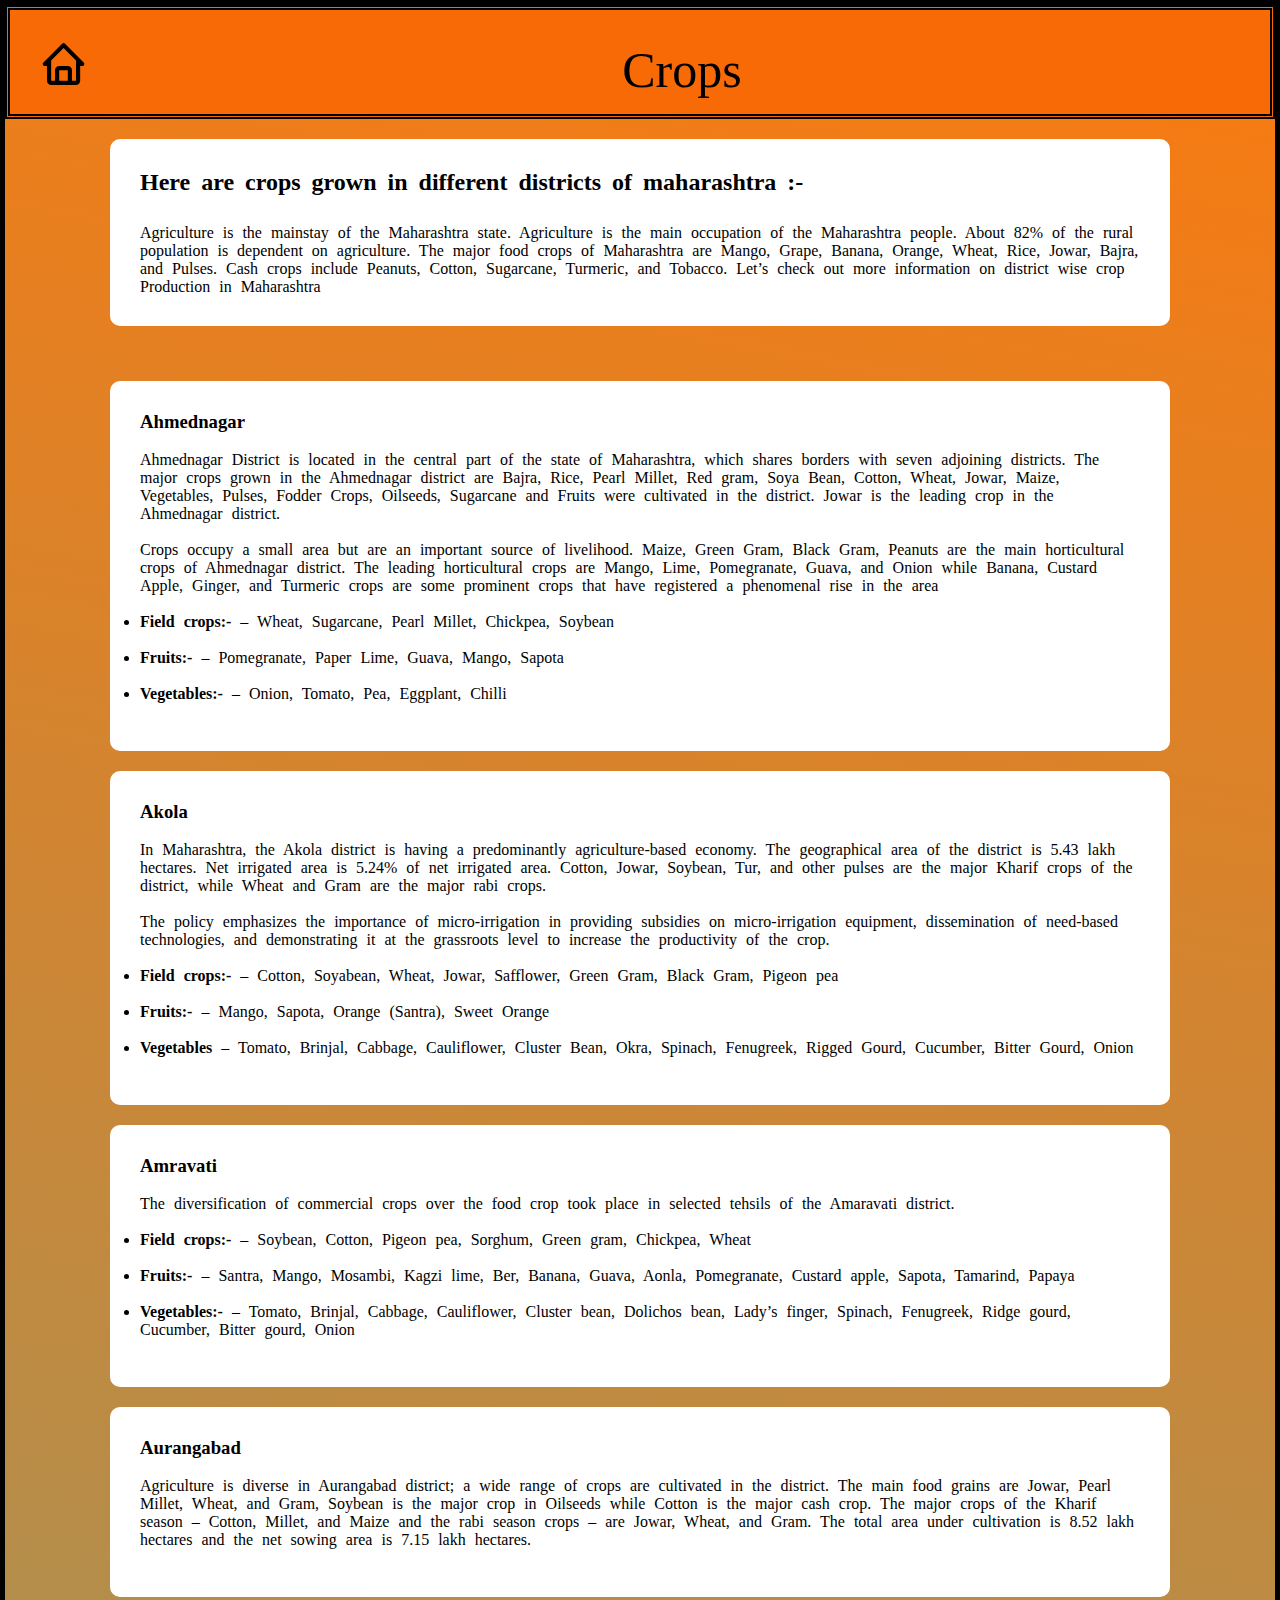
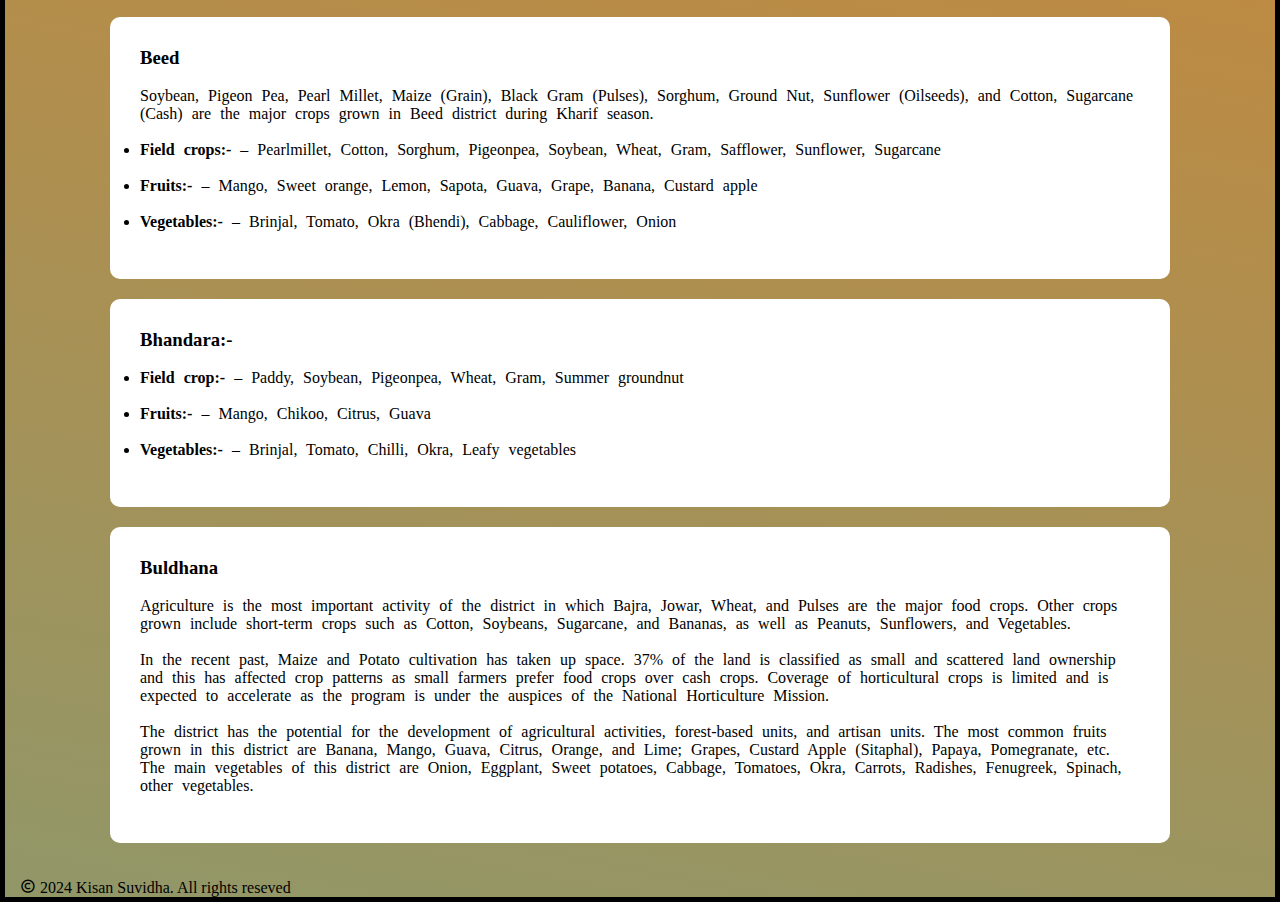
==== crops.html @ e98de5cc "Add files via upload" ====
<!DOCTYPE html>
<html lang="en">
<head>
    <meta charset="UTF-8">
    <meta name="viewport" content="width=device-width, initial-scale=1.0">
    <title>Crops Info</title>
    <link href='https://unpkg.com/boxicons@2.1.4/css/boxicons.min.css' rel='stylesheet'>
    <style>
        *{
            color: black;
            font-family: georgia, serif;
            margin: 0%;
        }
        body {
            background: linear-gradient(191deg, rgba(2,0,36,1) 0%, rgba(250,122,16,1) 0%, rgba(145,151,104,1) 100%, rgba(0,212,255,1) 100%);
            border: 5px solid black;
        }
        header {
            display: flex;
            height: 80px;
            background-color: rgb(247, 106, 6);
            text-align: center;
            font-size: 50px;
            padding: 12px;
            border: 5px double black;
        }
        .header-text {
            width: 50%;
            margin: auto;
        }
        .border {
            border: 2px solid transparent;
        }
        .border:hover {
            border-color: white;
        }
        div {
            padding: 15px 15px 0px 15px ;
        } 
        h2 {
            padding-bottom: 10px;
        }
        .crop-info{
            word-spacing: 5px;
            padding: 30px;
            margin: 20px auto;
            max-width: 1000px;
            background-color: white;
            border-radius: 10px;
        }
        section {
            word-spacing: 5px;
            padding: 30px;
            margin: 20px auto;
            max-width: 1000px;
            background-color: white;
            border-radius: 10px;
        }
    </style>
</head>
<body>
    <header>
        <div class="home-img border">
            <a href="index.html" style="text-align: left;"><i class='bx bx-home'></i></a>
        </div>
        <div class="header-text">
            Crops
        </div>
    </header>
    <div class="crop-info">
        <h2> Here are crops grown in different districts of maharashtra :-</h2><br>
        <p>
            Agriculture is the mainstay of the Maharashtra state. Agriculture is the main occupation of the Maharashtra people. About 82% of the rural population is dependent on agriculture. The major food crops of Maharashtra are Mango, Grape, Banana, Orange, Wheat, Rice, Jowar, Bajra, and Pulses. Cash crops include Peanuts, Cotton, Sugarcane, Turmeric, and Tobacco.&nbsp;Let’s check out more information on district&nbsp;wise crop Production in Maharashtra
        </p>
    </div>

    <div class="dist">
        <section id="dist1">
            
            <h3>Ahmednagar</h3>
            <br>
            <p>
                Ahmednagar District is located in the central part of the state of Maharashtra, which shares borders with seven adjoining districts. The major crops grown in the Ahmednagar district are Bajra, Rice, Pearl Millet, Red gram, Soya Bean, Cotton, Wheat, Jowar, Maize, Vegetables, Pulses, Fodder Crops, Oilseeds, Sugarcane and Fruits were cultivated in the district. Jowar is the leading crop in the Ahmednagar district. <br><br>
                Crops occupy a small area but are an important source of livelihood. Maize, Green Gram, Black Gram, Peanuts are the main horticultural crops of Ahmednagar district. The leading horticultural crops are Mango, Lime, Pomegranate, Guava, and Onion while Banana, Custard Apple, Ginger, and Turmeric crops are some prominent crops that have registered a phenomenal rise in the area
            </p><br>
            <li>
                <strong>Field crops:-</strong>
                – Wheat, Sugarcane, Pearl Millet, Chickpea, Soybean&nbsp;
            </li><br>
            <li>
                 <strong>Fruits:-</strong>
                – Pomegranate, Paper Lime, Guava, Mango, Sapota 
            </li><br>
            <li>
                <strong>Vegetables:-</strong>
                – Onion, Tomato, Pea, Eggplant, Chilli
            </li><br>
        
        </section>
                
            
        <section id="dist2">
            <h3>Akola</h3>
            <br>
            <p>
                In Maharashtra, the Akola district is having a predominantly agriculture-based economy. The geographical area of ​​the district is 5.43 lakh hectares. Net irrigated area is 5.24% of net irrigated area. Cotton, Jowar, Soybean, Tur, and other pulses are the major Kharif crops of the district, while Wheat and Gram are the major rabi crops. <br><br>
                The policy emphasizes the importance of micro-irrigation in providing subsidies on micro-irrigation equipment, dissemination of need-based technologies, and demonstrating it at the grassroots level to increase the productivity of the crop. 
            </p><br>
            <li>
                <strong>Field crops:-</strong>
                – Cotton, Soyabean, Wheat, Jowar, Safflower, Green Gram, Black Gram, Pigeon pea
            </li><br>
            <li>
                <strong>Fruits:-</strong>
                – Mango, Sapota, Orange (Santra), Sweet Orange 
            </li><br>
            <li>
                <strong>Vegetables</strong>
                – Tomato, Brinjal, Cabbage, Cauliflower, Cluster Bean, Okra, Spinach, Fenugreek, Rigged Gourd, Cucumber, Bitter Gourd, Onion
            </li><br>

        </section>

        <section id="dist3">
            <h3>Amravati</h3>
            <br>
            <p>
                The diversification of commercial crops over the food crop took place in selected tehsils of the Amaravati district.&nbsp;
            </p><br>
            <li>
                <strong>Field  crops:-</strong>
                – Soybean, Cotton, Pigeon pea, Sorghum, Green gram, Chickpea, Wheat
            </li><br>
            <li>
                <strong>Fruits:-</strong>
                – Santra, Mango, Mosambi, Kagzi lime, Ber, Banana, Guava, Aonla, Pomegranate, Custard apple, Sapota, Tamarind, Papaya
            </li><br>
            <li>
                <strong>Vegetables:-</strong>
                – Tomato, Brinjal, Cabbage, Cauliflower, Cluster bean, Dolichos bean, Lady’s finger, Spinach, Fenugreek, Ridge gourd, Cucumber, Bitter gourd, Onion&nbsp;
            </li><br>

        </section>

        <section id="dist4">
            <h3>Aurangabad</h3>
            <br>
            <p>
                Agriculture is diverse in Aurangabad district; a wide range of crops are cultivated in the district. The main food grains are Jowar, Pearl Millet, Wheat, and Gram, Soybean is the major crop in Oilseeds while Cotton is the major cash crop. The major crops of the Kharif season – Cotton, Millet, and Maize and the rabi season crops – are Jowar, Wheat, and Gram. The total area under cultivation is 8.52 lakh hectares and the net sowing area is 7.15 lakh hectares.&nbsp;
            </p><br>

        </section>

        <section id="dist5">
            <h3>Beed</h3>
            <br>
            <p>
                Soybean, Pigeon Pea, Pearl Millet, Maize (Grain), Black Gram (Pulses), Sorghum, Ground Nut, Sunflower (Oilseeds), and Cotton, Sugarcane (Cash) are the major crops grown in Beed district during Kharif season.
            </p><br>
            <li>
                <strong>Field crops:-</strong>
                – Pearlmillet, Cotton, Sorghum, Pigeonpea, Soybean, Wheat, Gram, Safflower, Sunflower, Sugarcane
            </li><br>
            <li>
                <strong>Fruits:-</strong>
                – Mango, Sweet orange, Lemon, Sapota, Guava, Grape, Banana, Custard apple&nbsp;
            </li><br>
            <li>
                <strong>Vegetables:-</strong>
                – Brinjal, Tomato, Okra (Bhendi), Cabbage, Cauliflower, Onion&nbsp;
            </li><br>

        </section>

        <section id="dist6">
            <h3>Bhandara:-</h3>
            <br>
            <li>
                <strong>Field crop:-</strong>
                – Paddy, Soybean, Pigeonpea, Wheat, Gram, Summer groundnut
            </li><br>
            <li>
                <strong>Fruits:-</strong>
                – Mango, Chikoo, Citrus, Guava&nbsp;
            </li><br>
            <li>
                <strong>Vegetables:-</strong>
                – Brinjal, Tomato, Chilli, Okra, Leafy vegetables
            </li><br>

        </section>

        <section id="dist7">
            <h3>Buldhana </h3>
            <br>
            <p>
                Agriculture is the most important activity of the district in which Bajra, Jowar, Wheat, and Pulses are the major food crops. Other crops grown include short-term crops such as Cotton, Soybeans, Sugarcane, and Bananas, as well as Peanuts, Sunflowers, and Vegetables. <br><br>
                In the recent past, Maize and Potato cultivation has taken up space. 37% of the land is classified as small and scattered land ownership and this has affected crop patterns as small farmers prefer food crops over cash crops. Coverage of horticultural crops is limited and is expected to accelerate as the program is under the auspices of the National Horticulture Mission. <br><br>
                The district has the potential for the development of agricultural activities, forest-based units, and artisan units. The most common fruits grown in this district are Banana, Mango, Guava, Citrus, Orange, and Lime; Grapes, Custard Apple (Sitaphal), Papaya, Pomegranate, etc. The main vegetables of this district are Onion, Eggplant, Sweet potatoes, Cabbage, Tomatoes, Okra, Carrots, Radishes, Fenugreek, Spinach, other vegetables.&nbsp;
            </p><br>
            
        </section>

    </div>
    <footer>
        <div class="copyright">
            <p>
                <i class='bx bx-copyright'></i> 2024 Kisan Suvidha. All rights reseved
            </p>
        </div>
    </footer>
</body>
</html>
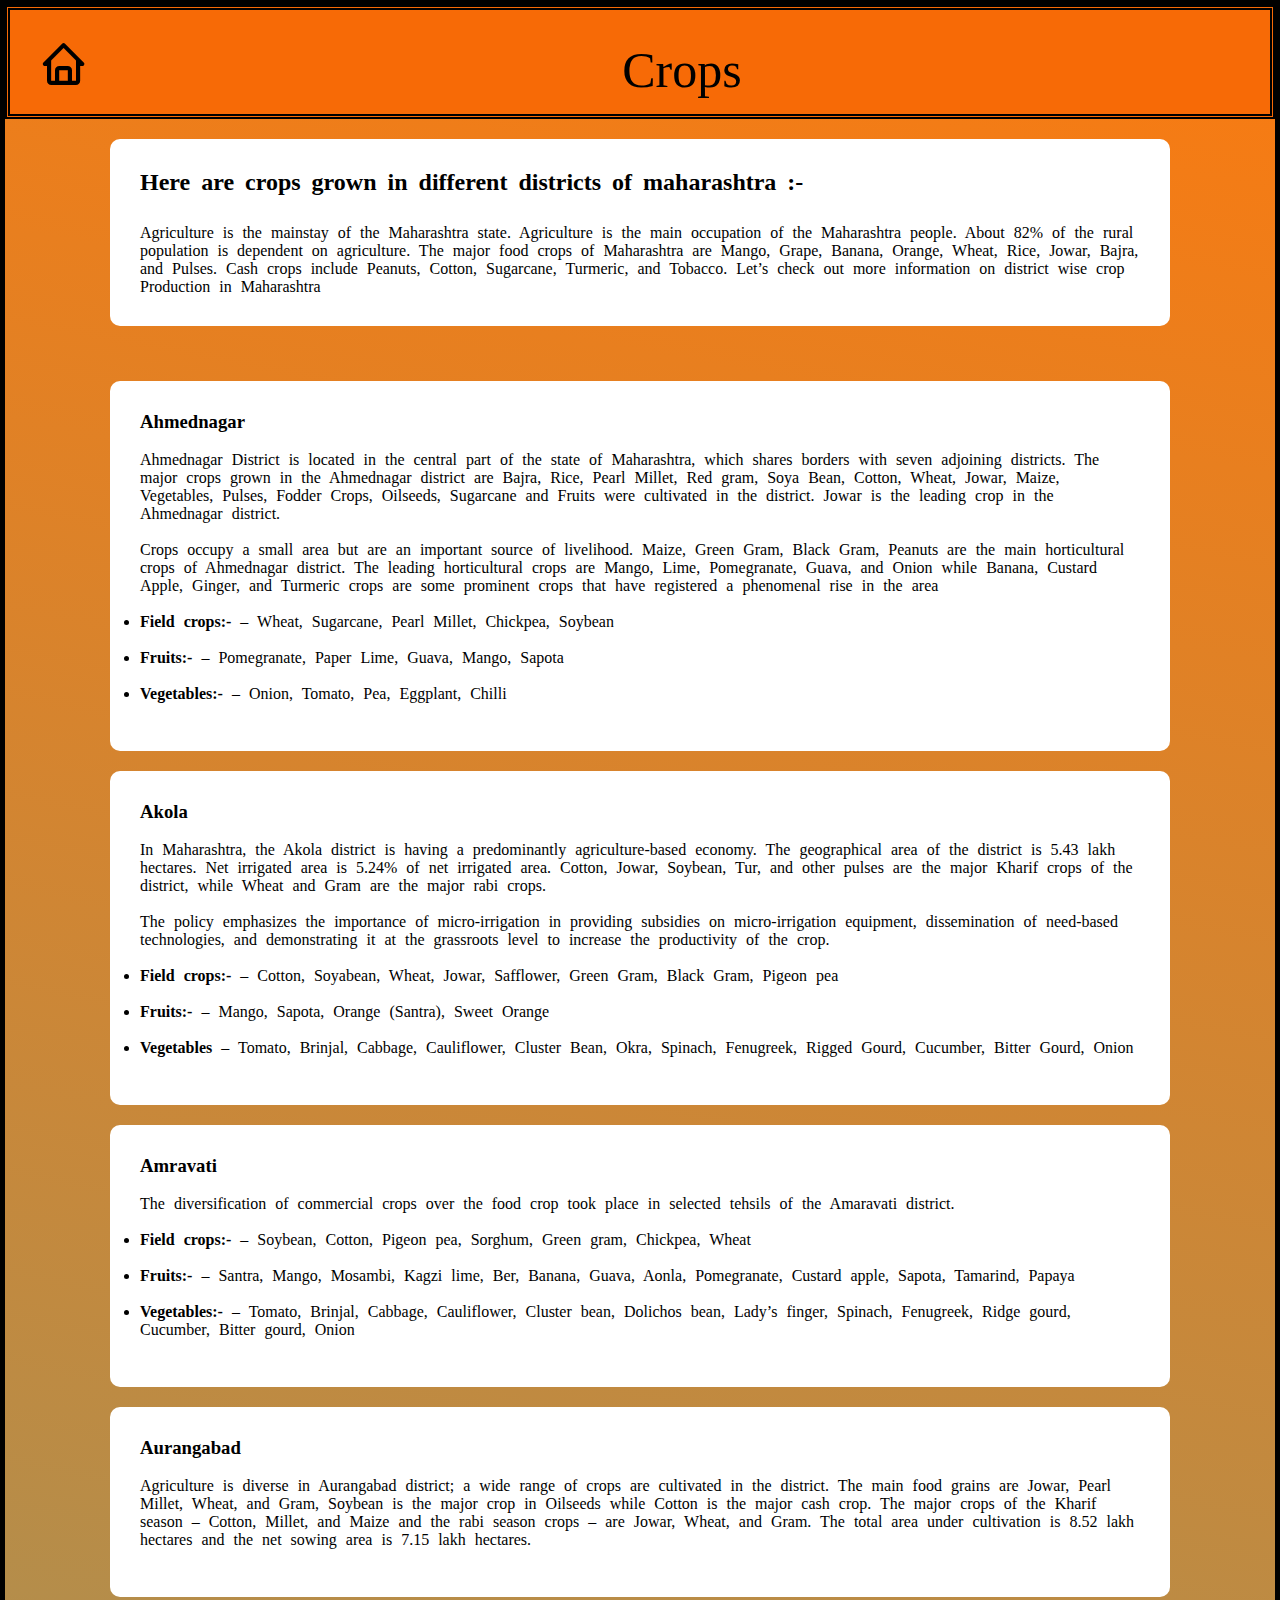
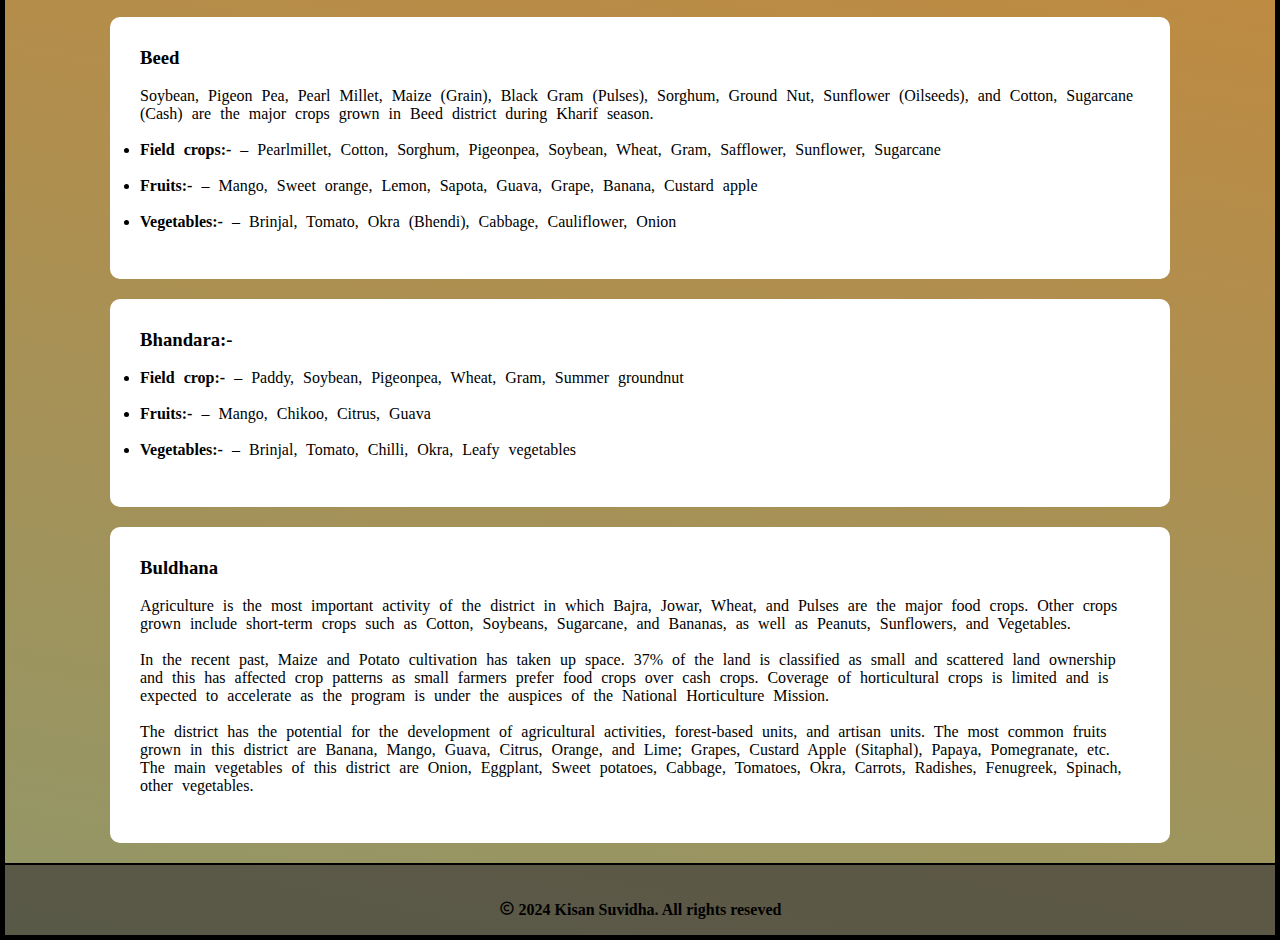
==== commit 0bcd756c: "Update footer crops.html" ====
--- a/crops.html
+++ b/crops.html
@@ -56,6 +56,14 @@
             background-color: white;
             border-radius: 10px;
         }
+        footer {
+            height: 30px;
+            background-color: rgba(58, 56, 56, 0.647);
+            border-top: 2px solid black;
+            padding: 20px;
+            text-align: center;
+            font-weight: 600;
+        }    
     </style>
 </head>
 <body>
@@ -210,4 +218,4 @@
         </div>
     </footer>
 </body>
-</html>+</html>
